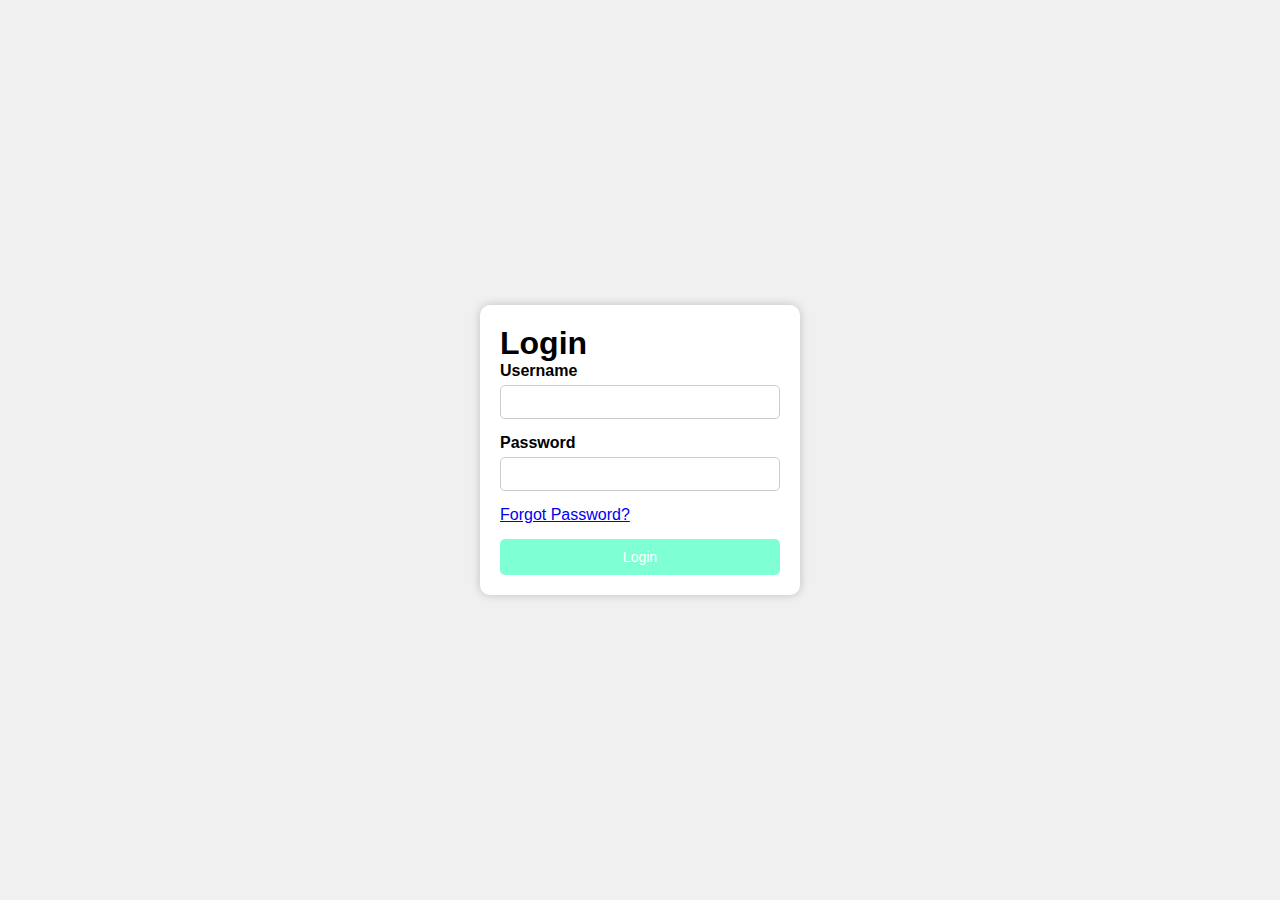
==== dashboard.html @ 410382a1 "first commit" ====
<!DOCTYPE html>
<html lang="en">

<head>
    <meta charset="UTF-8">
    <meta name="viewport" content="width=device-width, initial-scale=1.0">
    <title>Employee Record System </title>
    <link rel="preconnect" href="https://fonts.googleapis.com">
    <link rel="preconnect" href="https://fonts.gstatic.com" crossorigin>
    <link href="https://fonts.googleapis.com/css2?family=Poppins:wght@500;700;800&display=swap" rel="stylesheet">
    <link rel="stylesheet" href="./style.css">
    <script src="script.js" defer></script>
    <script src="attendance-script.js" defer></script>
    <link rel="stylesheet"
        href="https://fonts.googleapis.com/css2?family=Material+Symbols+Outlined:opsz,wght,FILL,GRAD@20..48,100..700,0..1,-50..200" />
</head>

<body data-theme="dark">


    <header>
        <nav class="nav-bar">
            <img src="image/Screenshot_20230807_170225.png">
            <div class="theme-switcher">
                <input type="checkbox" id="switcher" />
                <label for="switcher"></label>
            </div>
            <div class="logout-button">
                <button id="logoutButton">Logout</button>
            </div>
        </nav>
    </header>

    <main>
        <section class="home-page">
            <div class="side-bar">
                <ul class="side-menu">
                    <li class="tab active">Dashboard</li>
                    <li class="tab">Attendance</li>
                    <li class="tab">Employees</li>
                </ul>
            </div>

            <div class="body active">
                <div class="header">
                    <p>Welcome to Employee Record System</p>
                    <div class="header-img">
                    <img src="image/Welcome.jpg" alt="Welcome Image">
                    </div>
                </div>
                <div class="dashboard-info">
                    <p>This is the Employee Record System dashboard. You can manage employee attendance and details here.</p>
                    <p>Use the side menu to navigate between different sections.</p>
                </div>
            </div>
           
            <!-- Take Attendance -->
       <div class="body">
          <div class="header">
              <p>Take Attendance</p>
              <button class="add-attendance">+ Add new</button>
          </div>
          <div class="form">
              <p>Show</p>
              <p>Search:
                  <input type="text">
              </p>
          </div>
          <table id="attendanceTable">
              <tr>
                  <th>Serial No.</th>
                  <th>Employee name</th>
                  <th>Date</th>
                  <th>Time</th>
                  <th>Notes</th>
              </tr>
          </table>
    
      <!-- Modal -->
      <div id="attendanceFormModal" class="modal">
        <span class="overlay"></span>
        <div class="formHead">
            <h2>Take Attendance</h2>
            <span class="material-symbols-outlined closeModal">X</span>
        </div>

        <label for="employeeName">Employee Name</label>
        <input class="input" type="text" id="employeeName" placeholder="Employee Name"><br><br>

        <label for="attendanceDate">Date</label>
        <input class="input" type="date" id="attendanceDate"><br><br>

        <label for="attendanceTime">Time</label>
        <input class="input" type="time" id="attendanceTime"><br><br>

        <label for="attendanceNotes">Notes</label>
        <input class="input" type="text" id="attendanceNotes" placeholder="Notes"><br><br>

        <button class="SubmitA">Submit Attendance</button><br>
      </div>
      <!-- End Modal -->
      </div>

            <!-- Employees -->
            <div class="body">
                <div class="header">
                    <p>Employees</p>
                    <button class="add">+ Add new</button>
                </div>

                <table class="table">
                    <tr>
                        <th>Employee No.</th>
                        <th>First name</th>
                        <th>Last name</th>
                        <th>Department</th>
                        <th>Role</th>
                        <th>Action</th>
                    </tr>
                </table>

                
                <form action="">
                    <span class="overlay"></span>
                    <div class="formHead">
                        <h2>REGISTER</h2>
                        <span class="material-symbols-outlined">X</span>
                    </div>

                    <label for="firstname">First Name</label>
                    <input class="input" type="text" id="firstname" placeholder="First Name"><br><br>

                    <label for="lastname">Last Name</label>
                    <input class="input" type="text" id="lastname" placeholder="Last Name"><br><br>


                    <label for="department">Department</label>
                    <select class="input" id="department">
                        <option value="" selected disabled>Select Department</option>
                        <option value="Computer Science">Computer Science</option>
                        <option value="Science Laboratory Technology">Science Laboratory Technology</option>
                        <option value="Art and Design">Art and Design</option>
                        <option value="Urban and Regional Planning">Urban and Regional Planning</option>
                        <option value="Accounting">Accounting</option>
                        <option value="Public Administration">Public Administration</option>
                        <option value="Business Administration">Business Administration</option>
                        <option value="Office Technology and Management Studies">Office Technology and Management Studies</option>
                        <option value="Mass Communication">Mass Communication</option>
                        <option value="Computer Engineering">Computer Engineering</option>
                    </select><br><br>


                    <label for="role">Role</label>
                    <select class="input" id="role">
                        <option value="" selected disabled>Select Role</option>
                        <option value="Software Engineer">Software Engineer</option>
                        <option value="Biotechnologist">BioTechnologist</option>
                        <option value="User Interface Designer">User Interface Designer</option>
                        <option value="Estate Planner">Estate Planner</option>
                        <option value="Auditor">Auditor</option>
                        <option value="Public Affairs Specialist">Public Affairs Specialist</option>
                        <option value="Business Developer">Business Developer</option>
                        <option value="Office Technologist">Office Technologist</option>
                        <option value="Media Specialist and Communication Expert">Media Specialist and Communication Expert</option>
                        <option value="System Engineer">System Engineer</option>
                    </select><br><br>

                    <button class="Submit">Submit</button><br>
                </form>
            </div>
        </section>
    </main>
</body>
</body>

</html>
---- style.css ----
* {
    margin: 0;
    padding: 0;
    box-sizing: border-box;
    user-select: none;
}

body {
    font-family: 'Poppins', sans-serif;
}

body[data-theme="light"] {
    --color-1: white;
    --color-4: black;
    --color-5: rgba(128, 128, 128, 0.267);
}

body[data-theme="dark"] {
    --color-1: #1e1f26;
    --color-4: white;
    --color-5: aquamarine;
}

.theme-switcher {
    position: absolute;
    right: 30px;
    line-height: 10px;
    border: 1px solid white;
    width: 30px;
    height: 30px;
}

.logout-button {
    margin-right: 60px;
}

#logoutButton {
    background-color: var(--color-5);
    padding: 8px 20px;
    border-radius: 2px;
    font-size: 20px;
    color: var(--color-1);
    cursor: pointer;
    border: none;
    outline: none;
    transition: background-color 0.3s;
}

#logoutButton:hover {
    background-color: var(--color-5);
}

input {
    width: 0;
    height: 0;
}

label {
    cursor: pointer;
    display: block;
    height: 30px;
    width: 60px;
    border-radius: 50px;
    color: var(--color-4);
    transition: 0.5s ease background-color;
}

label::after {
    position: absolute;
    content: "";
    width: 20px;
    height: 20px;
    border-radius: 50px;
    top: 62.5%;
    left: 5px;
    transform: translateY(-50%);
    background-color: rgb(46, 42, 68);
    transition: 0.5s ease;
}

input:checked+label::after {
    /* left: calc(100% - 2.5px); */
    left: calc(100% - 25px);
    background-color: aliceblue;
}

input:checked+label {
    background-color: rgb(25, 26, 37);
    border: 2px solid whitesmoke;
}

header {
    position: relative;
    width: 100%;
    height: 100%;
}

/* Styles for the modal */
.modal {
    display: none;
    position: fixed;
    z-index: 1000;
    top: 0;
    left: 0;
    width: 100%;
    height: 100%;
    background-color: rgba(0, 0, 0, 0.5);
}

.modal-content {
    background-color: white;
    max-width: 400px;
    margin: 100px auto;
    padding: 20px;
    position: relative;
    border-radius: 5px;
    box-shadow: 0 0 10px rgba(0, 0, 0, 0.2);
}

.modal-close {
    position: absolute;
    top: 10px;
    right: 15px;
    font-size: 20px;
    cursor: pointer;
}

.nav-bar {
    padding: 30px 20px;
    background-color: var(--color-1);
    border-bottom: 2px solid grey;
    display: flex;
    justify-content: space-between;
    align-items: center;
}

.nav-bar img {
    width: 180px;
    cursor: pointer;
}

.home-page {
    display: flex;
}

.side-bar {
    width: 15%;
    height: 100vh;
    background-color: var(--color-1);
    display: flex;
    flex-direction: column;
    border-right: 1px solid grey;
}

.side-menu {
    margin: 40px 0;
    padding: 0 auto;
}

.side-menu li {
    font-size: 20px;
    border-bottom: 1px solid var(--color-1);
    color: var(--color-4);
    padding: 15px 50px;
    cursor: pointer;
    list-style: none;
}

.active {
    background-color: var(--color-1);
    color: var(--color-1);
}

.side-menu li:hover {
    background-color: var(--color-5);
    color: var(--color-1);
    transition: 1s;
}

.body {
    display: flex;
    flex-direction: column;
    justify-content: center;
    align-items: center;
    padding: 45px;
    width: 85%;
    height: 100vh;
    display: none;
    position: relative;
}

.active {
    display: block;
}

.dashboard-info{
    text-align: center;
    margin-top: 20px;
    font-size: 18px;
    color: var(--color-4);
}

.header {
    display: flex;
    flex-direction: column;
    margin-bottom: 30px;
    gap: 30px;
}

.header-img {
     display: flex;
     justify-content: center;
    align-items: center;
}

.header > p {
    background-color: var(--color-5);
    color: var(--color-1);
    font-size: 25px;
    padding: 10px;
}

.header img {
    width: 500px;
    height: 300px;
    margin: 0 200px;
}

.header button {
    border: none;
    outline: none;
    border: 1px solid black;
    padding: 8px;
    width: 120px;
    font-size: 18px;
    transition: 3s;
    cursor: pointer;
}

.form {
    display: flex;
    flex-direction: column;
    justify-content: space-between;
    align-items: center;
    font-size: 20px;
    color: var(--color-4);
    margin-bottom: 30px;
}

table {
    display: flex;
    width: 100%;
    border: 0 solid black;
    border-bottom: 2px solid black;
    border-collapse: collapse;
    color: var(--color-4);
    max-height: 400px;
    overflow-y: scroll;
}

table tr:nth-child(even) {
    background-color: rgba(128, 128, 128, 0.267);
}

table th {
    font-size: 20px;
    font-weight: 100;
    text-align: left;
    border: 1px solid black;
    border-bottom: 2px solid black;
    padding: 15px 15px 15px 25px;
}

table td {
    border: 1px solid black;
    padding: 10px 10px 10px 25px;
    font-size: 20px;
}

.form .overlay {
    background-color: grey;
    z-index: -1;
}

/* ... (Existing styles) ... */

/* Modal Styles */
.modal {
    position: absolute;
    top: 15%;
    left: 35%;
    transform: translateX(-30px);
    width: 550px;
    height: 600px;
    background-color: var(--color-1);
    border: 1px solid var(--color-4);
    padding: 30px;
    color: var(--color-4);
    display: none;
    flex-direction: column;
}

.modal .input {
    width: 100%;
    outline: none;
    border-radius: 2px;
    border: 1px solid rgba(0, 0, 0, 0.062);
    padding: 14px;
    font-size: 20px;
}


.closeModal {
    position: absolute;
    top: 10px;
    right: 10px;
    cursor: pointer;
}

form {
    position: absolute;
    top: 15%;
    left: 35%;
    transform: translateX(-30px);
    width: 550px;
    height: 100%;
    background-color: var(--color-1);
    border: 1px solid var(--color-4);
    padding: 30px;
    color: var(--color-4);
    display: none;
}

.formHead {
    display: flex;
    align-items: center;
    font-size: 20px;
    color: var(--color-4);
    font-weight: 700;
    margin-bottom: 10px;
}

.formHead h2 {
    text-align: center;
}

.formHead span {
    cursor: pointer;
}

/* search input style */
.form {
    display: flex;
    align-items: center;
    margin-bottom: 20px;
}

.form p {
    margin-right: 10px;
    font-weight: bold;
}

.form input[type="text"] {
    padding: 5px;
    border: 1px solid #ccc;
    border-radius: 4px;
    font-size: 18px;
    width: 200px;
    height: 50px;
}

.form input[type="text"]:focus {
    outline: none;
    border-color: var(--color-4);
    box-shadow: 0 0 0 3px rgba(0, 123, 255, 0.25);
}


.material-symbols-outlined {
  font-variation-settings:
  'FILL' 0,
  'wght' 400,
  'GRAD' 0,
  'opsz' 48
}

form div {
    display: flex;
    justify-content: space-between;
    margin: 10px;
    font-size: 13px;
}

label {
    font-size: 20px;
    width: 100%;
}

form .input {
    width: 100%;
    outline: none;
    border-radius: 2px;
    border: 1px solid rgba(0, 0, 0, 0.062);
    padding: 14px;
    font-size: 20px;
}

.input::placeholder {
    font-size: 20px;
}

form select {
    border: 1px solid rgba(0, 0, 0, 0.062);
    outline: none;
    padding: 8px;
    border-radius: 2px;
    width: 50%;
}

button {
    outline: none;
    border: none;
    background-color: var(--color-5);
    padding: 8px;
    border-radius: 2px;
    font-size: 20px;
    width: 100%;
    color: var(--color-1);
    cursor: pointer;
}
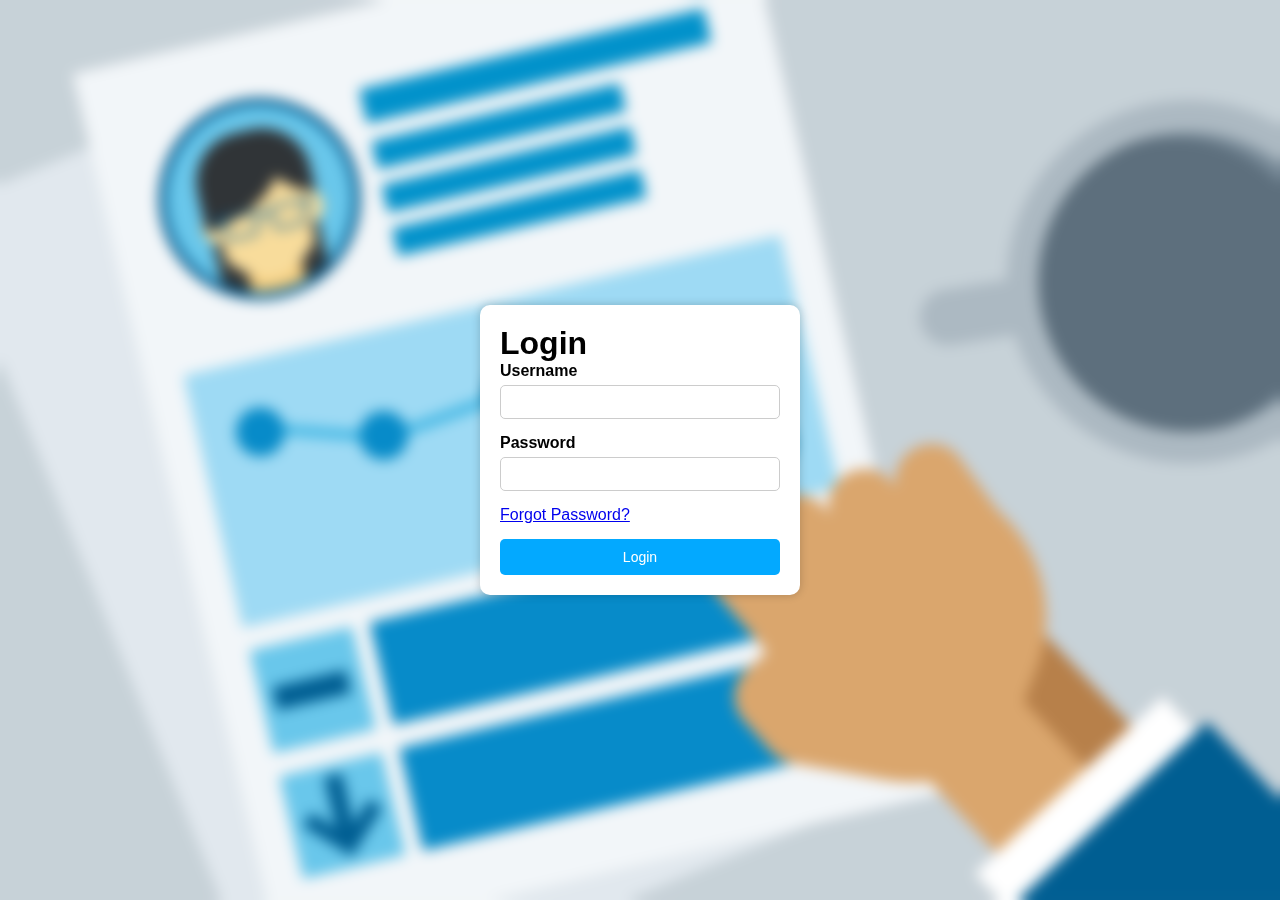
==== commit e13c3e06: "search functionality available" ====
--- a/dashboard.html
+++ b/dashboard.html
@@ -10,7 +10,9 @@
     <link href="https://fonts.googleapis.com/css2?family=Poppins:wght@500;700;800&display=swap" rel="stylesheet">
     <link rel="stylesheet" href="./style.css">
     <script src="script.js" defer></script>
-    <script src="attendance-script.js" defer></script>
+    <script src="employee-attendance-script.js" defer></script>
+    <script src="employeeReg-script.js" defer></script>
+    <script src="employeeleave-script.js" defer></script>
     <link rel="stylesheet"
         href="https://fonts.googleapis.com/css2?family=Material+Symbols+Outlined:opsz,wght,FILL,GRAD@20..48,100..700,0..1,-50..200" />
 </head>
@@ -38,6 +40,7 @@
                     <li class="tab active">Dashboard</li>
                     <li class="tab">Attendance</li>
                     <li class="tab">Employees</li>
+                    <li class="tab">Employee Leave</li>
                 </ul>
             </div>
 
@@ -58,14 +61,18 @@
        <div class="body">
           <div class="header">
               <p>Take Attendance</p>
+              <div class="search-div">
+                <p class="search-word">Search:</p>
+                <input type="text" class="search-input" id="attendanceSearchInput" placeholder="Search by First Name">
+            </div> 
               <button class="add-attendance">+ Add new</button>
           </div>
-          <div class="form">
+          <!-- <div class="form">
               <p>Show</p>
               <p>Search:
                   <input type="text">
               </p>
-          </div>
+          </div> -->
           <table id="attendanceTable">
               <tr>
                   <th>Serial No.</th>
@@ -75,12 +82,13 @@
                   <th>Notes</th>
               </tr>
           </table>
-    
+          
+
       <!-- Modal -->
       <div id="attendanceFormModal" class="modal">
         <span class="overlay"></span>
         <div class="formHead">
-            <h2>Take Attendance</h2>
+            <h2>TakeAttendance</h2>
             <span class="material-symbols-outlined closeModal">X</span>
         </div>
 
@@ -101,73 +109,131 @@
       <!-- End Modal -->
       </div>
 
-            <!-- Employees -->
-            <div class="body">
-                <div class="header">
-                    <p>Employees</p>
-                    <button class="add">+ Add new</button>
+
+           <!-- Employees -->
+        <div class="body">
+            <div class="header">
+                <p>Employees</p>
+                <div class="search-div">
+                    <p class="search-word">Search:</p>
+                    <input type="text" class="search-input" id="searchInput" placeholder="Search by First Name">
+                </div> 
+                <button class="add">+ Add new</button>
+            </div>
+
+            <table class="employees-table" id="employee-table">
+                <tr>
+                    <th>Employee No.</th>
+                    <th>First name</th>
+                    <th>Last name</th>
+                    <th>Department</th>
+                    <th>Role</th>
+                    <th>Action</th>
+                </tr>
+            </table>
+            
+            <form action="#" class="employee-form">
+                <span class="overlay"></span>
+                <div class="formHead">
+                    <h2>REGISTER</h2>
+                    <span class="material-symbols-outlined">X</span>
                 </div>
 
-                <table class="table">
-                    <tr>
-                        <th>Employee No.</th>
-                        <th>First name</th>
-                        <th>Last name</th>
-                        <th>Department</th>
-                        <th>Role</th>
-                        <th>Action</th>
-                    </tr>
-                </table>
-
-                
-                <form action="">
-                    <span class="overlay"></span>
-                    <div class="formHead">
-                        <h2>REGISTER</h2>
-                        <span class="material-symbols-outlined">X</span>
-                    </div>
-
-                    <label for="firstname">First Name</label>
-                    <input class="input" type="text" id="firstname" placeholder="First Name"><br><br>
-
-                    <label for="lastname">Last Name</label>
-                    <input class="input" type="text" id="lastname" placeholder="Last Name"><br><br>
-
-
-                    <label for="department">Department</label>
-                    <select class="input" id="department">
-                        <option value="" selected disabled>Select Department</option>
-                        <option value="Computer Science">Computer Science</option>
-                        <option value="Science Laboratory Technology">Science Laboratory Technology</option>
-                        <option value="Art and Design">Art and Design</option>
-                        <option value="Urban and Regional Planning">Urban and Regional Planning</option>
-                        <option value="Accounting">Accounting</option>
-                        <option value="Public Administration">Public Administration</option>
-                        <option value="Business Administration">Business Administration</option>
-                        <option value="Office Technology and Management Studies">Office Technology and Management Studies</option>
-                        <option value="Mass Communication">Mass Communication</option>
-                        <option value="Computer Engineering">Computer Engineering</option>
-                    </select><br><br>
-
-
-                    <label for="role">Role</label>
-                    <select class="input" id="role">
-                        <option value="" selected disabled>Select Role</option>
-                        <option value="Software Engineer">Software Engineer</option>
-                        <option value="Biotechnologist">BioTechnologist</option>
-                        <option value="User Interface Designer">User Interface Designer</option>
-                        <option value="Estate Planner">Estate Planner</option>
-                        <option value="Auditor">Auditor</option>
-                        <option value="Public Affairs Specialist">Public Affairs Specialist</option>
-                        <option value="Business Developer">Business Developer</option>
-                        <option value="Office Technologist">Office Technologist</option>
-                        <option value="Media Specialist and Communication Expert">Media Specialist and Communication Expert</option>
-                        <option value="System Engineer">System Engineer</option>
-                    </select><br><br>
-
-                    <button class="Submit">Submit</button><br>
-                </form>
-            </div>
+                <label for="firstname">First Name</label>
+                <input class="input" type="text" id="firstname" placeholder="First Name"><br><br>
+
+                <label for="lastname">Last Name</label>
+                <input class="input" type="text" id="lastname" placeholder="Last Name"><br><br>
+
+
+                <label for="department">Department</label>
+                <select class="input" id="department">
+                    <option value="" selected disabled>Select Department</option>
+                    <option value="Computer Science">Computer Science</option>
+                    <option value="Science Laboratory Technology">Science Laboratory Technology</option>
+                    <option value="Art and Design">Art and Design</option>
+                    <option value="Urban and Regional Planning">Urban and Regional Planning</option>
+                    <option value="Accounting">Accounting</option>
+                    <option value="Public Administration">Public Administration</option>
+                    <option value="Business Administration">Business Administration</option>
+                    <option value="Office Technology and Management Studies">Office Technology and Management Studies</option>
+                    <option value="Mass Communication">Mass Communication</option>
+                    <option value="Computer Engineering">Computer Engineering</option>
+                </select><br><br>
+
+
+                <label for="role">Role</label>
+                <select class="input" id="role">
+                    <option value="" selected disabled>Select Role</option>
+                    <option value="Software Engineer">Software Engineer</option>
+                    <option value="Biotechnologist">BioTechnologist</option>
+                    <option value="User Interface Designer">User Interface Designer</option>
+                    <option value="Estate Planner">Estate Planner</option>
+                    <option value="Auditor">Auditor</option>
+                    <option value="Public Affairs Specialist">Public Affairs Specialist</option>
+                    <option value="Business Developer">Business Developer</option>
+                    <option value="Office Technologist">Office Technologist</option>
+                    <option value="Media Specialist and Communication Expert">Media Specialist and Communication Expert</option>
+                    <option value="System Engineer">System Engineer</option>
+                </select><br><br>
+
+                <button  type="submit" class="submitEmployee">Submit</button><br>
+            </form>
+        </div>
+
+            <!-- Employee Leave -->
+    <div class="body">
+        <div class="header">
+            <p>Employee Leave</p>
+            <div class="search-div">
+                <p class="search-word">Search:</p>
+                <input type="text" class="search-input" id="employeeLeaveSearchInput" placeholder="Search by First Name">
+            </div> 
+            <button class="add-leave">+ Add Leave</button>
+        </div>
+    
+        <table id="leaveTableEmployee" class="table">
+            <tr>
+                <th>Serial No.</th>
+                <th>Full Name</th>
+                <th>Leave Type</th>
+                <th>Start Date</th>
+                <th>End Date</th>
+            </tr>
+        </table>
+    
+        <form class="leave-form">
+            <span class="overlay"></span>
+            <div class="formHead">
+                <h2>Apply for Leave</h2>
+                <span class="material-symbols-outlined closeModal">X</span>
+            </div>
+    
+            <label for="fullname">Full Name</label>
+            <input class="input" type="text" id="fullName" placeholder="Full Name"><br><br>
+    
+            <label for="leaveType">Leave Type</label>
+            <select class="input" id="leaveType">
+                <option value="" selected disabled>Select Leave Type</option>
+                <option value="Vacation">Vacation</option>
+                <option value="Sick Leave">Sick Leave</option>
+                <option value="Maternity/Paternity Leave">Maternity/Paternity Leave</option>
+                <option value="Wedding Occasion">Wedding Occasion</option>
+                <option value="Burial Occassion">Burial Occassion</option>
+                <!-- Add more leave types here -->
+            </select><br><br>
+    
+            <label for="startDate">Start Date</label>
+            <input class="input" type="date" id="startDate"><br><br>
+    
+            <label for="endDate">End Date</label>
+            <input class="input" type="date" id="endDate"><br><br>
+    
+            <button class="SubmitLeave">Submit Leave</button><br>
+        </form>
+    </div>
+    
+
         </section>
     </main>
 </body>
--- a/style.css
+++ b/style.css
@@ -18,7 +18,7 @@
 body[data-theme="dark"] {
     --color-1: #1e1f26;
     --color-4: white;
-    --color-5: aquamarine;
+    --color-5: #03a9ff;
 }
 
 .theme-switcher {
@@ -51,8 +51,8 @@
 }
 
 input {
-    width: 0;
-    height: 0;
+    width: 100%;
+    height: 1;
 }
 
 label {
@@ -95,15 +95,27 @@
     height: 100%;
 }
 
+/* ---- Action Button style ---- */
+.edit {
+   background-color: #0abe00;
+   color: white;
+}
+
+.delete {
+   background-color: #ff0303;
+   color: white;
+}
+/* ------------------------------ */
+
 /* Styles for the modal */
 .modal {
     display: none;
     position: fixed;
-    z-index: 1000;
-    top: 0;
-    left: 0;
-    width: 100%;
-    height: 100%;
+    top: 50%;
+    left: 50%;
+    transform: translate(-50%, -50%);
+    width: 100%;
+    /* height: 100%; */
     background-color: rgba(0, 0, 0, 0.5);
 }
 
@@ -282,22 +294,21 @@
     z-index: -1;
 }
 
-/* ... (Existing styles) ... */
-
 /* Modal Styles */
 .modal {
-    position: absolute;
-    top: 15%;
-    left: 35%;
-    transform: translateX(-30px);
+    position: fixed;
+    top: 50%;
+    left: 50%;
+    transform: translate(-50%, -50%);
     width: 550px;
-    height: 600px;
+    /* height: 100%; */
     background-color: var(--color-1);
     border: 1px solid var(--color-4);
     padding: 30px;
     color: var(--color-4);
     display: none;
     flex-direction: column;
+    backdrop-filter: blur(5px); 
 }
 
 .modal .input {
@@ -318,12 +329,12 @@
 }
 
 form {
-    position: absolute;
-    top: 15%;
-    left: 35%;
-    transform: translateX(-30px);
+    position: fixed;
+    top: 50%;
+    left: 50%;
+    transform: translate(-50%, -50%);
     width: 550px;
-    height: 100%;
+    /* height: 100%; */
     background-color: var(--color-1);
     border: 1px solid var(--color-4);
     padding: 30px;
@@ -427,4 +438,24 @@
     width: 100%;
     color: var(--color-1);
     cursor: pointer;
-}+} 
+
+.search-div {
+    display: flex;
+    flex-direction: row;
+    align-items: center;
+}
+
+.search-word {
+  color: white;  
+  margin-right: 30px;
+  font-size: 18px;
+}
+
+.search-input {
+    padding: 8px 10px;
+    border: 1px solid #ccc;
+    border-radius: 4px;
+    width: 50%;
+    font-size: 14px;
+  }